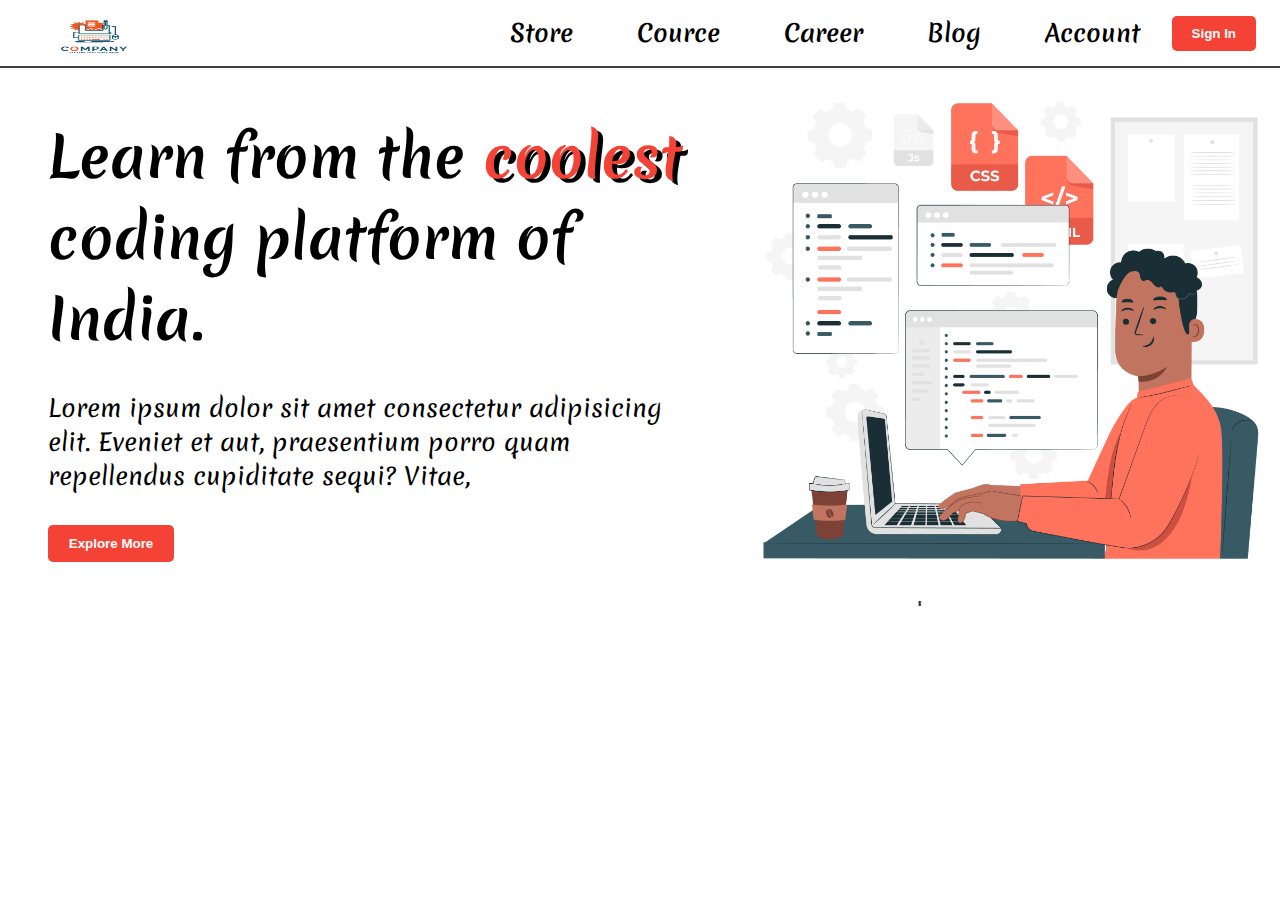
==== index.html @ 761a2a94 "first commit" ====
<!DOCTYPE html>
<html lang="en">

<head>
    <meta charset="UTF-8">
    <meta name="viewport" content="width=device-width, initial-scale=1.0">
    <title>NextGen Learning</title>
    <link rel="stylesheet" href="style.css">
    <link rel="preconnect" href="https://fonts.googleapis.com">
<link rel="preconnect" href="https://fonts.gstatic.com" crossorigin>
<link href="https://fonts.googleapis.com/css2?family=Merienda:wght@300..900&display=swap" rel="stylesheet">
</head>

<body>
    <div class="main">
        <nav>
            <div class="left">
                <img src="./logo.png" alt="">
            </div>
            <div class="right">
                <ul>
                    <li class="list-item">Store</li>
                    <li class="list-item">Cource</li>
                    <li class="list-item">Career</li>
                    <li class="list-item">Blog</li>
                    <li class="list-item">Account</li>
                </ul>
                <img src="icons8-menu-50.png" alt="">
                <button>Sign In</button>
            </div>
        </nav>
        <div class="content">
            <div class="about">
                <h1>Learn from the <span>coolest</span> coding platform of India.</h1>
                <div class="text">
                    <p>Lorem ipsum dolor sit amet consectetur adipisicing elit. Eveniet et aut, praesentium porro quam
                        repellendus cupiditate sequi? Vitae, </p>
                </div>
                <button>Explore More</button>
            </div>
            <div class="image">
                <img src="./6463428.jpg" alt="">
            </div>
        </div>
    </div>
</body>

</html>
---- style.css ----
* {
    margin: 0;
    padding: 0;
    
}

.main {
    font-family: "Merienda", cursive;
}

.right{
    display: flex;
    gap: 2rem;
}

.right button{
    padding: 5px 20px;
    font-weight: 600;  
    height: 35px;
    border-radius: 5px;
    background-color: #F44336;
    color: white;
    border: none;
}


.right button:hover{
    cursor: pointer;
   
}
nav {
    /* background-color: aqua; */
    display: flex;
    justify-content: space-between;
    padding-top: 1rem ;
    padding-left: 3rem;
    padding-right: 1.5rem;
    height: 50px;
    border-bottom: 2px solid rgb(66, 62, 62);
}

ul{
    display: flex;
    gap: 4rem;
    list-style: none;
    font-weight: 600;
    font-size: 1.5rem;
}
 li:hover{
    cursor: pointer;
    text-decoration: underline;
    line-height: 1rem;
    text-shadow:2px 2px #F44336;
 }

.content{
    display: flex;
}

.about{
    /* background-color:violet; */
    width: 55%;
    /* height: 100%; */
    padding: 3rem;
    
}

.image{
   background-image: url("./6463428.jpg");  
    width: 45%;
    height: 100%;
background-repeat: no-repeat;
}

.image img{
 height: 100%;
 width: 100%;
}

.about h1{
    font-size:3.5rem;
   
}

.text{
    font-size: 1.5rem;
    margin-top: 2rem;
}

.content button{
    padding: 0.7rem 1.3rem;
    font-weight: 800;
    margin-top: 2rem;
    background-color: #F44336;
    color: white;
    border: none;
    border-radius: 5px;
    cursor: pointer;
}
.content button:hover , .right button:hover{
    box-shadow: 2px 2px #1f1d1d;
}
.about span{
   color:  #F44336 ;
   text-shadow: 5px 4px #000000;
}

.left img{
    width: 6rem;
    height: 2.5rem;
    
}

.right img{
  margin-bottom: 0.8rem;
  display: none;
}

@media only screen and (max-width: 600px) {
    .right ul{
       display: none; 
    }

    .right img{
        /* margin-bottom: 0.8rem; */
        display: block;
      }

      .content{
        flex-wrap: wrap;
      }

      .about{
        width: 100%;
      }
      .image{
        width: 100%;
      }

  }
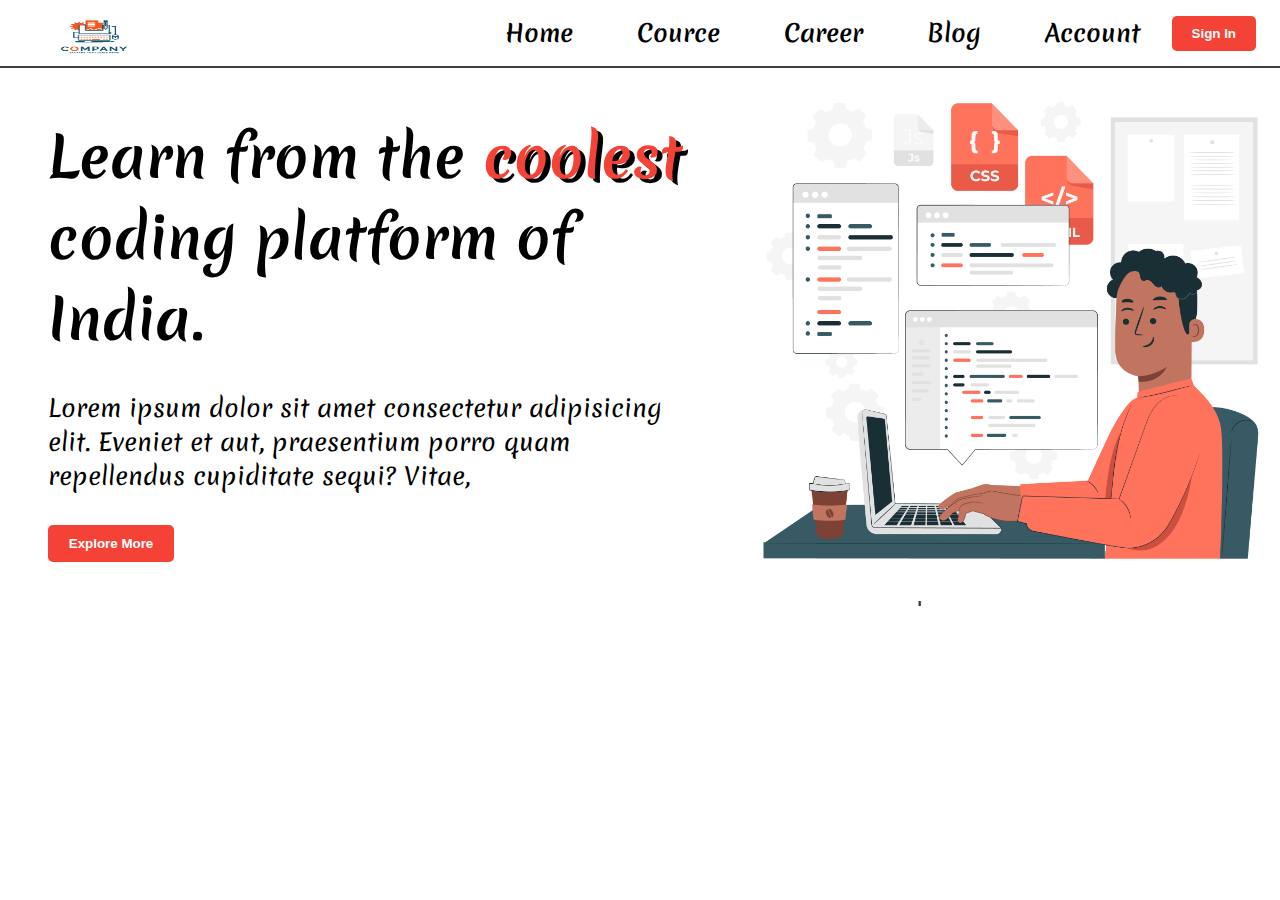
==== commit 57f90c99: "add cource page" ====
--- a/index.html
+++ b/index.html
@@ -19,8 +19,8 @@
             </div>
             <div class="right">
                 <ul>
-                    <li class="list-item">Store</li>
-                    <li class="list-item">Cource</li>
+                    <li class="list-item">Home</li>
+                    <li class="list-item"><a href="Cource.html">Cource</a></li>
                     <li class="list-item">Career</li>
                     <li class="list-item">Blog</li>
                     <li class="list-item">Account</li>
--- a/style.css
+++ b/style.css
@@ -45,6 +45,11 @@
     list-style: none;
     font-weight: 600;
     font-size: 1.5rem;
+    
+}
+a {
+    color: inherit; 
+    text-decoration: none;
 }
  li:hover{
     cursor: pointer;
@@ -55,6 +60,7 @@
 
 .content{
     display: flex;
+    
 }
 
 .about{
@@ -116,6 +122,60 @@
   display: none;
 }
 
+
+.flip-card {
+    background-color: transparent;
+    width: 300px;
+    height: 300px;
+    perspective: 1000px;
+  }
+  
+  .flip-card-inner {
+    position: relative;
+    width: 100%;
+    height: 100%;
+    text-align: center;
+    transition: transform 0.6s;
+    transform-style: preserve-3d;
+    box-shadow: 0 4px 8px 0 rgba(0,0,0,0.2);
+  }
+  
+  .flip-card:hover .flip-card-inner {
+    transform: rotateY(180deg);
+  }
+  
+  .flip-card-front, .flip-card-back {
+    position: absolute;
+    width: 100%;
+    height: 100%;
+    -webkit-backface-visibility: hidden;
+    backface-visibility: hidden;
+  }
+  
+  .flip-card-front {
+    background-color: #bbb;
+    color: black;
+  }
+  
+  .flip-card-back {
+    background-color:  #F44336;
+    color: white;
+    transform: rotateY(180deg);
+  }
+
+  .cources-content{
+    display: flex;
+    justify-content: space-around;
+    flex-wrap: wrap;
+    
+  }
+
+  .flip-card{
+    margin: 30px 10px;
+  }
+
+
+  
 @media only screen and (max-width: 600px) {
     .right ul{
        display: none; 
